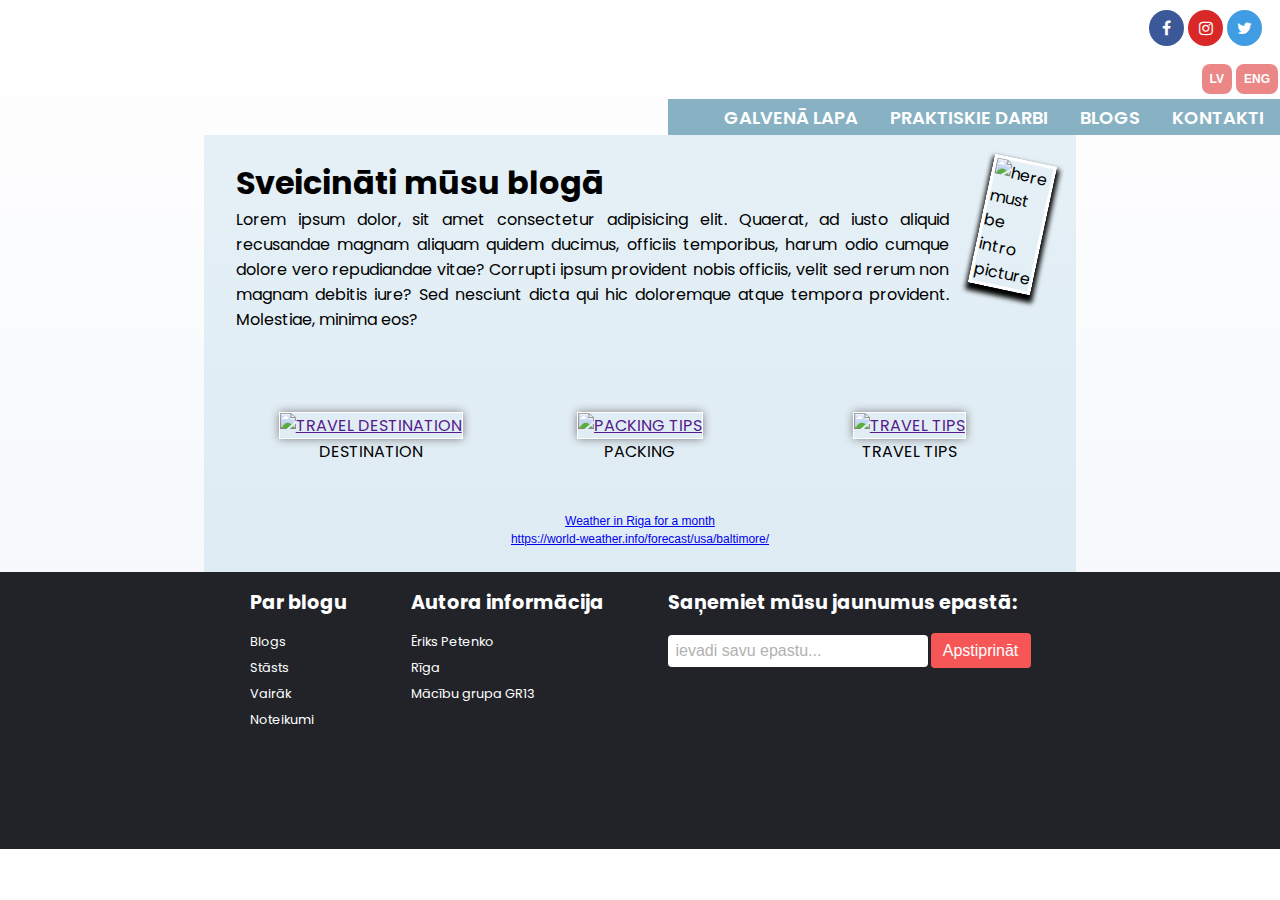
==== index.html @ f5b0d3f4 "Add files via upload" ====
<!DOCTYPE html>
<html lang="en">

<head>
    <meta charset="UTF-8">
    <meta http-equiv="X-UA-Compatible" content="IE=edge">
    <meta name="viewport" content="width=device-width, initial-scale=1.0">
    <meta name="keywords" content="HTML, CSS, Blog, Traveling, Ceļošana, Blogs, Myfirstwebpage">
    <meta name="author" content="Eriks Petenko">
    <link rel="stylesheet" href="style.css">
    <link rel="stylesheet" href="https://cdnjs.cloudflare.com/ajax/libs/font-awesome/5.15.3/css/all.min.css" />
    <link rel="stylesheet" href="https://cdnjs.cloudflare.com/ajax/libs/font-awesome/4.7.0/css/font-awesome.min.css">
    <title>Travel blog</title>
    <script src="script.js"></script>
    <script src="https://code.jquery.com/jquery-3.4.1.js"></script>
    <script src="https://ajax.googleapis.com/ajax/libs/jquery/2.1.1/jquery.min.js"></script>
</head>

<body>
    <header class="head-container">
        
        <div class="logo">
            <img src="img/logo.png" alt="">
        </div>
        
        <div class="navbar-container">
            
            <div class="social-media">
                
                <ul>
                    <li><a href="#" class="fa fa-facebook"></a></li>
                    <li><a href="#" class="fa fa-instagram"></a></li>
                    <li><a href="#" class="fa fa-twitter"></a></li>
                </ul>
            </div>
            <div class="language">
                <button class="button-lang" onclick="myFunction()">LV</button>
                <button class="button-lang" onclick="myFunction2()">ENG</button>
                <script>
                    function myFunction() {
                      var txt;
                      if (confirm("Valdoa nominīta uz latviešu")) {
                        txt = "You pressed OK!";
                      } else {
                        txt = "You pressed Cancel!";
                      }
                      document.getElementById("demo").innerHTML = txt;
                    }
                  
                    function myFunction2() {
                      var txt;
                      if (confirm("Language changed to English")) {
                        txt = "You pressed OK!";
                      } else {
                        txt = "You pressed Cancel!";
                      }
                      document.getElementById("demo").innerHTML = txt;
                    }
                </script>

            </div>
                <nav> 
                    <ul>
                        <li class="items"><a href="index.html">Galvenā lapa</a></li>
                        <li class="items"><a href="praktiskiedarbi.html">Praktiskie darbi</a></li>
                        <li class="items"><a href="blogs.html">Blogs</a></li>
                        <li class="items"><a href="Kontakti.html">Kontakti</a></li>
                        <li class="btn"><a href="#"><i class="fas fa-bars"></i></a></li>
                    </ul>
                </nav>
            <script>
                $(document).ready(function () {
                    $('.btn').click(function () {
                        $('.items').toggleClass("show");
                        $('ul li').toggleClass("hide");
                    });
                });
            </script>
            </div>
        </header>

    <section class="first-container">
        <div class="head-box">
            <div class="intropic">
                <img src="img/quote.jpg" alt="here must be intro picture">
            </div>
            <div class="content">
                <h1>Sveicināti mūsu blogā</h1>
                <p>Lorem ipsum dolor, sit amet consectetur adipisicing elit. 
                    Quaerat, ad iusto aliquid recusandae magnam aliquam quidem ducimus, officiis temporibus, 
                    harum odio cumque dolore vero repudiandae vitae? Corrupti ipsum provident nobis officiis, 
                    velit sed rerum non magnam debitis iure? 
                    Sed nesciunt dicta qui hic doloremque atque tempora provident. Molestiae, minima eos?</p>
            </div>
        </div>
    </section>

    <div class="row">
        
    </div>

    <section class="second-container">
        <figure>
            <a href="">
                <img src="img/destination 2.jpg" alt="Travel destination">
            </a>
            <figcaption>Destination</figcaption>
        </figure>
        <figure>
            <a href="">
                <img src="img/packing2.jpg" alt="Packing tips">
            </a>
            <figcaption>Packing</figcaption>
        </figure>
        <figure>
            <a href="">
                <img src="img/travel_tips.jpg" alt="Travel tips">
            </a>
            <figcaption>Travel tips</figcaption>
        </figure>
        
    </section>

    <div class="row"></div>

    <section class="third-container">
        <!-- <div class="list-box">
            <div class="travel-picture">
                <img src="img/couple-travel-quotes-1.jpg" alt="here must be intro picture">
            </div> -->
            <div id="48d2203c8d04e4519276d528b068803a" class="ww-informers-box-854753"><p class="ww-informers-box-854754"><a href="https://world-weather.info/forecast/latvia/riga/month/">Weather in Riga for a month</a><br><a href="https://world-weather.info/forecast/usa/baltimore/">https://world-weather.info/forecast/usa/baltimore/</a></p></div><script async type="text/javascript" charset="utf-8" src="https://world-weather.info/wwinformer.php?userid=48d2203c8d04e4519276d528b068803a"></script><style>.ww-informers-box-854754{-webkit-animation-name:ww-informers54;animation-name:ww-informers54;-webkit-animation-duration:1.5s;animation-duration:1.5s;white-space:nowrap;overflow:hidden;-o-text-overflow:ellipsis;text-overflow:ellipsis;font-size:12px;font-family:Arial;line-height:18px;text-align:center}@-webkit-keyframes ww-informers54{0%,80%{opacity:0}100%{opacity:1}}@keyframes ww-informers54{0%,80%{opacity:0}100%{opacity:1}}</style>
        
    </section>


    <footer>
        <div class="footer-container">
            <div class="footer">
                <div class="footer-heading footer-1">
                    <h2>Par blogu</h2>
                    <a href="#">Blogs</a>
                    <a href="#">Stāsts</a>
                    <a href="#">Vairāk</a>
                    <a href="#">Noteikumi</a>
                </div>
                <div class="footer-heading footer-2">
                    <h2>Autora informācija</h2>
                    <dt>Ēriks Petenko</dt>
                    <dt>Rīga</dt>
                    <dt>Mācību grupa GR13</dt>
                </div>
           
                <form action="" id="FormMessage" method="post">
                    <div class="footer-email-form">
                        <h2>Saņemiet mūsu jaunumus epastā:</h2>
                        
                        <input id="footer-email" type="email" placeholder="ievadi savu epastu..." required>
                        <button id="footer-email-btn" type="submit">Apstiprināt</button>
                        <p id="result"></p>
                        
                        
                </form>

            </div>

        </div>
        </div>

    </footer>
</body>

</html>
---- style.css ----
@import url("https://fonts.googleapis.com/css2?family=Poppins:wght@200;400;500&display=swap");
@import url('https://fonts.googleapis.com/css2?family=Architects+Daughter&family=Dancing+Script&display=swap'); /*font-family: 'Dancing Script', cursive;*/
body {
  margin: 0;
  padding: 0;
  box-sizing: border-box;
  background: linear-gradient(180deg, #ffffff 0%, #f2f5fa 100%);
  
}

section {
  padding: 1.5rem 2em;
  width: min(90%, 50.5rem);
  margin-inline: auto;
  background-color: rgba(22, 132, 175, 0.1);
}


/* ===Typography=== */

body {
  font-family: "Poppins", sans-serif;
  color: #000000;
}
p,h1,dl {
  margin: 0;
  padding: 0;
}
/* .nav-link {
  font-family: 'Helvetica Neue', Helvetica, Arial, sans-serif;
} */

/* ===NAVIGATION=== */

.head-container {
  width: 100%;
  background-image: url("/img/sky.jpg");
  display: flex;
  justify-content: space-between;
  /* box-shadow:  1px 1.5px 1px 1px rgb(56, 184, 235); */
  background-repeat: no-repeat;
  background-position:top;
  background-size: cover;
}


.logo img {
  position: absolute;
  width: 10em;
}

nav ul{
  list-style: none;
  display: flex;
  flex-wrap: wrap;
  align-items: center;
  justify-content: center;
  background-color: rgba(17, 102, 136, 0.5);
  margin: 0;
  
}
nav ul li{
  padding: 0.3em 0;
  cursor: pointer;
  
  
}
nav ul li.items{
  position: relative;
  width: auto;
  margin: 0 16px;
  text-align: center;
  order: 3;
 
}
nav ul li.items:after{
  position: absolute;
  content: '';
  left: 0;
  bottom: 5px;
  height: 2px;
  width: 100%;
  background: #33ffff;
  opacity: 0;
  transition: all 0.2s linear;
}
nav ul li.items:hover:after{
  opacity: 1;
  bottom: 2px;
}
nav ul li.logo{
  flex: 1;
  color: white;
  font-weight: bold;
  cursor: default;
  user-select: none;
}
nav ul li a{
  color: rgb(255, 255, 255);
  font-size: 1.125rem;
  text-decoration: none;
  transition: .4s;
  text-transform: uppercase;
  font-weight: 600;
}
nav ul li:hover a{
  color: cyan;
}
nav ul li i{
  font-size: 30px;
  color: #ffffff;
}
nav ul li.btn{
  display: none;
 
}
nav ul li.btn.hide i:before{
  content: '\f00d';
}



/*=====================================================*/
.social-media {
  padding: 0.3em 1em 0.5em 0;
 
}

.social-media ul {
  list-style: none;
  padding: 0;
  margin: 0;
  display: flex;
  justify-content: flex-end;
  
}

.fa {
  padding: 10px;
  font-size: 15px;
  width: 15px;
  text-align: center;
  text-decoration: none;
  margin: 5px 2px;
  border-radius: 50%;
  
}

.fa:hover {
    opacity: 0.7;
    box-shadow: 1px 1px skyblue;
}

.fa-facebook {
  background: #3B5998;
  color: white;
}

.fa-twitter {
  background: #409de4;
  color: white;
}

.fa-instagram {
  background: #da2828;
  color: white;
}




/* ==============FIRST-SECTION===================== */

.first-container p {
  margin-right: 2em;
  text-align: justify;
}

.head-box {
  display: flex;
  flex-direction: row;
}

.intropic {
  order: 1;
  /* z-index:-1; novieto bildu zem vai virs objekta*/
}

.intropic img {
  max-width: 300px;
    transform: rotate(12deg);
    display: block;
    padding: 0;
    border: 3px solid white;
    box-shadow:  1px 5px 5px 2.5px black
  }


/* ================SECOND-SECTION====================== */

.second-container {
  display: grid;
  grid-template-columns: repeat(3, 1fr);
 flex-direction: row;
 
  
}
.second-container figure {
  margin: 0 auto;
  text-align: center;
  text-transform: uppercase;
  padding-top: 2em;
  order: 1;
}

.second-container figure img{
  border: 1px solid white;
  box-shadow: gray 0 0 10px;
  width: 240px;
  
}

.second-container figure img:hover {
  opacity: 0.7;
  transition: 500ms;
}



/* ==============THIRD-SECTION======================= */

.third-container dt {
  margin-left: 4em;
  line-height: 2rem;
  font-family: 'Architects Daughter', cursive;
  font-size: 1rem;
  font-weight: 300;
}

.list-box {
  display: flex;
  flex-direction: row;
  justify-content: start;
}


.travel-picture {
  order: 0;
}

.travel-picture img {
  display: block;
  max-width: 300px;
}


/*==============FOOTER===============*/

.footer-container {
  background-color: #212329;
  padding-bottom: 4em;
  font-size: 0.8rem;
}
.footer {
  width: 95%;
  height: 25vh;
  background-color:#212329; 
  color: white;
  display: flex;
  justify-content: center;
  flex-wrap: wrap;
  margin: 0 auto;
  
  
}
.footer-heading {
  display: flex;
  flex-direction: column;
  margin-right: 4rem;
}
.footer-heading h2 {
  margin-bottom: 1rem;
}
.footer-heading a {
  color: white;
  text-decoration: none;
 margin-bottom: 0.5rem;
}
.footer-heading dt {
  color: white;
  text-decoration: none;
 margin-bottom: 0.5rem;
}
.footer-heading a:hover {
  color: red;
  transition: 0.3s ease-out;
}

.footer-email-form h2 {
  margin-bottom: 1rem;
}

#footer-email {
  width: 250px;
  height: 30px;
  border-radius: 4px;
  outline: none;
  border: none;
  padding-left: 0.5rem;
  font-size: 1rem;
  margin-bottom: 1rem;
}
#footer-email::placeholder {
  color:#b1b1b1;
}
#footer-email-btn {
  width: 100px;
  height: 35px;
  background-color:#f75656;
  border-radius: 4px;
  outline: none;
  border: none;
  color: rgb(255, 255, 255);
  font-weight: 200;
  font-size: 1rem;
}
#footer-email-btn:hover {
  cursor: pointer;
  background-color: #337AF1;
  transition: all 0.4s ease-out;
}

#errortext {
  color: red;
}


@media only screen and (max-width: 1150px){
  .footer{
    height: 30vh;
      }
      
      .logo img {
        width: 8em;
        
      }
}

@media all and (max-width: 900px){
  nav ul {
    background:none;
  }
  nav ul li a{
   
    color: white;
    font-size: 1.2em;
    text-decoration: none;
    transition: .4s;
    text-transform: uppercase;
    font-weight: bold;
  }

  nav ul li.items{
    background-color: rgba(17, 102, 136, 0.4);
    width: 95%;
    display: none;
  }

  nav ul li.items.show{
    display: block;
   
  }
  nav ul li.btn{
    display: block;
   
    
  }
  nav ul li.items:hover{
    border-radius: 5px;
    box-shadow: inset 0 0 5px #33ffff,
                inset 0 0 10px #66ffff;
  }
  nav ul li.items:hover:after{
    opacity: 0;
  }
}

@media only screen and (max-width: 820px){
  .footer{
    padding-top: 1em;
      }
     
      .second-container{
        grid-template-columns: repeat(2, 1fr);
      }
    }

@media only screen and (max-width: 720px){
  
      .intropic img {
        transform: rotate(7deg); }
}

@media only screen and (max-width: 600px) {
  .first-container, .third-container, .second-container figure, 
  .intropic, .content p, .list-box dl, 
  .travel-picture {
   margin-inline: auto;
  }
    .button-lang {
    padding: 6px;
    font-size: 4px;
    background-color: none;
  }  


   .head-box {
     flex-direction: column;
     justify-content: flex-end;
   }
  
   .second-container {
     flex-direction: column;
   }
  
   .intropic {
     order: 0;
     margin-bottom: 15px;
   }
  
   .list-box{
     flex-direction: column;
     
   }

   .footer, .footer-email-form {
     font-size: 0.9em;
   }

   .intropic img {
    transform: rotate(0deg);
    border: 3px solid rgb(201, 195, 195);
 }
 .logo img {
  width: 7em;
}
 .second-container{
  grid-template-columns: repeat(1, 1fr);
}
.second-container figure img{
  border: 1px solid white;
  box-shadow: gray 0 0 10px;
  width: 300px;
  
}

.travel-picture img {
  display: block;
  max-width: 300px;
}


}

@media only screen and (max-width: 400px){
  .footer-1{
    display: none;
      }
    }

/* ===================BLOG=========== 
=====================================*/


/* Header/Blog Title */
.header {
  padding: 30px;
  font-size: 30px;
  text-align: center;
  background: white;
}

/* Create two unequal columns that floats next to each other */
/* Left column */
.leftcolumn {
  float: left;
  width: 73%;
}

/* Right column */
.rightcolumn {
  float: left;
  width: 25%;
  padding-left: 16px;
}

/* Fake image */
.fakeimg {
  background-color: #aaa;
  width: 80%;
  padding: 20px;
}

/* Add a card effect for articles */
.card {
  background-color: white;
  padding: 20px;
  margin-top: 20px;
}

/* Clear floats after the columns */
.row:after {
  content: "";
  display: table;
  clear: both;
}
.blog-section{
  background-color: rgba(33, 107, 245, 0.26);
  padding: 1.5rem 2em;
  width: min(90%, 70rem);
  margin-inline: auto;
}


/* Responsive layout - when the screen is less than 800px wide, make the two columns stack on top of each other instead of next to each other */
@media screen and (max-width: 800px) {
  .leftcolumn, .rightcolumn {
    width: 100%;
    padding: 0;
  }


}

.button-lang {
  background-color: rgb(235, 135, 135); /* Green */
  border: none;
  color: white;
  padding: 8px;
  text-align: center;
  text-decoration: none;
  display: inline-block;
  font-size: 12px;
  font-weight: bold;
  margin: 5px 2px;
  cursor: pointer;
  border-radius: 8px;
}

.language {
  display: flex;
  justify-content: end;
}

.praktiskie {
  height: 100px;
}

.styled-table {
  border-collapse: collapse;
  margin: 25px 0;
  font-size: 0.9em;
  font-family: sans-serif;
  min-width: 400px;
  box-shadow: 0 0 20px rgba(0, 0, 0, 0.15);
}

.styled-table thead tr {
  background-color: #009879;
  color: #ffffff;
  text-align: left;
}

.styled-table th,
.styled-table td {
    padding: 12px 15px;
}

.styled-table tbody tr {
  border-bottom: 1px solid #dddddd;
}

.styled-table tbody tr:nth-of-type(even) {
  background-color: #f3f3f3;
}

.styled-table tbody tr:last-of-type {
  border-bottom: 2px solid #009879;
}
.styled-table tbody tr.active-row {
  font-weight: bold;
  color: #009879;
}
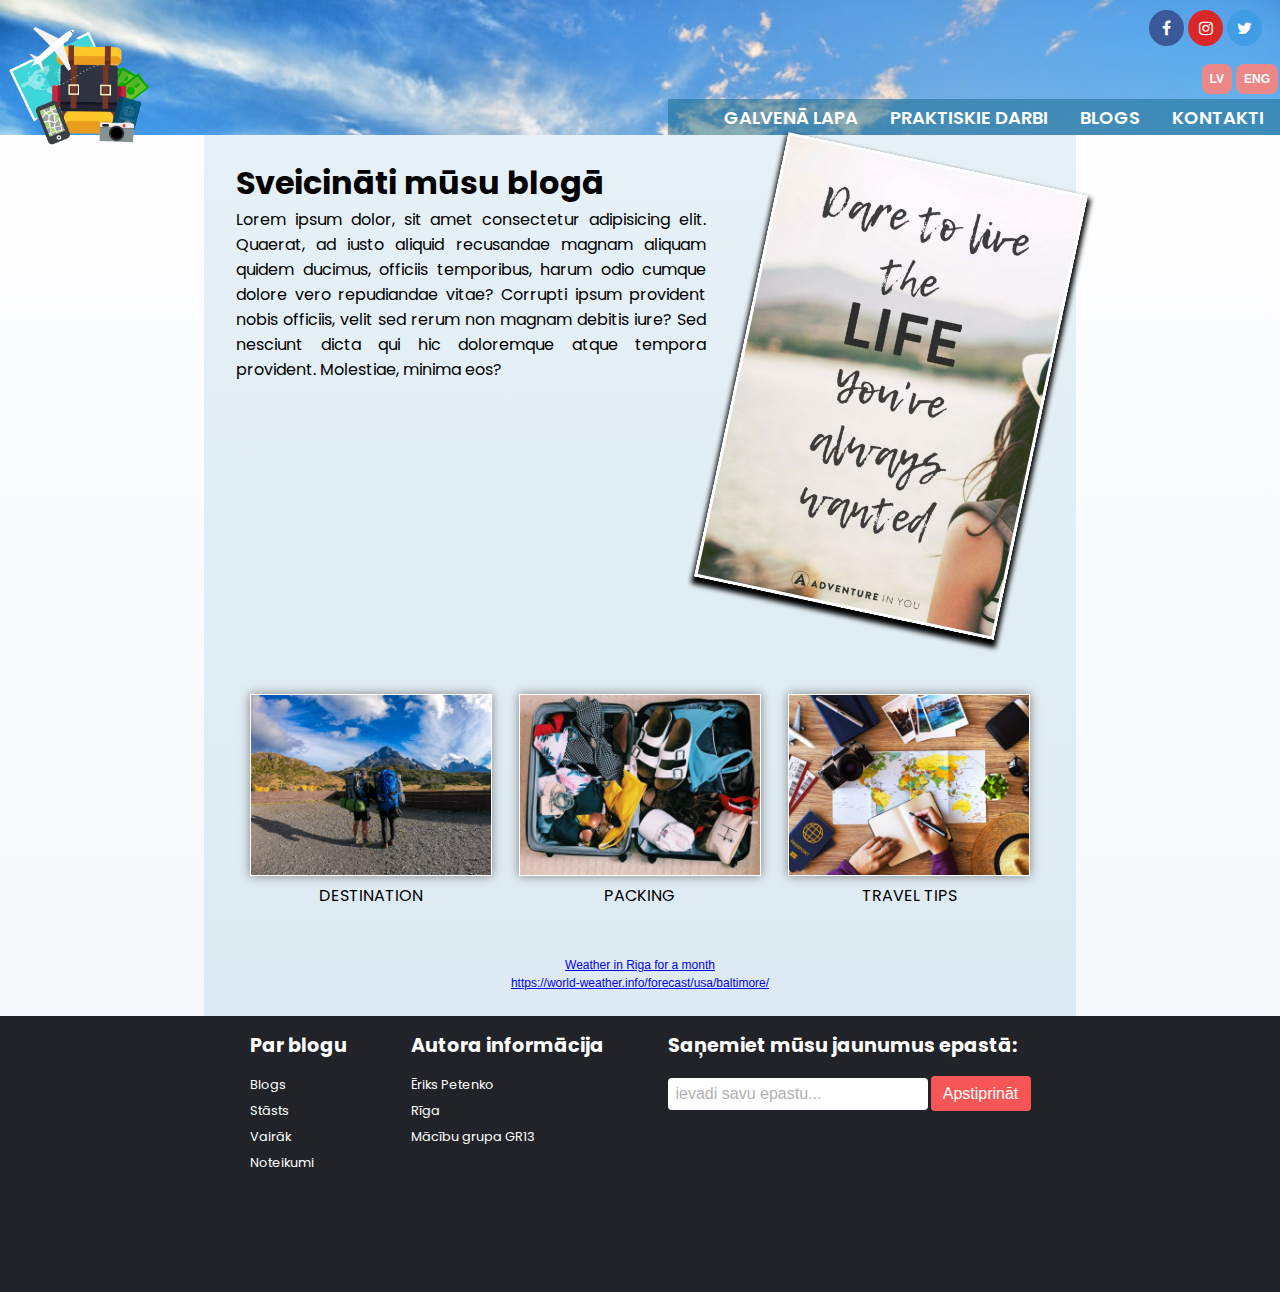
==== commit 7ec00c62: "Update index.html" ====
--- a/index.html
+++ b/index.html
@@ -20,7 +20,7 @@
     <header class="head-container">
         
         <div class="logo">
-            <img src="img/logo.png" alt="">
+            <img src="logo.png" alt="">
         </div>
         
         <div class="navbar-container">
@@ -82,7 +82,7 @@
     <section class="first-container">
         <div class="head-box">
             <div class="intropic">
-                <img src="img/quote.jpg" alt="here must be intro picture">
+                <img src="quote.jpg" alt="here must be intro picture">
             </div>
             <div class="content">
                 <h1>Sveicināti mūsu blogā</h1>
@@ -102,19 +102,19 @@
     <section class="second-container">
         <figure>
             <a href="">
-                <img src="img/destination 2.jpg" alt="Travel destination">
+                <img src="destination 2.jpg" alt="Travel destination">
             </a>
             <figcaption>Destination</figcaption>
         </figure>
         <figure>
             <a href="">
-                <img src="img/packing2.jpg" alt="Packing tips">
+                <img src="packing2.jpg" alt="Packing tips">
             </a>
             <figcaption>Packing</figcaption>
         </figure>
         <figure>
             <a href="">
-                <img src="img/travel_tips.jpg" alt="Travel tips">
+                <img src="travel_tips.jpg" alt="Travel tips">
             </a>
             <figcaption>Travel tips</figcaption>
         </figure>
@@ -169,4 +169,4 @@
     </footer>
 </body>
 
-</html>+</html>
--- a/style.css
+++ b/style.css
@@ -34,7 +34,7 @@
 
 .head-container {
   width: 100%;
-  background-image: url("/img/sky.jpg");
+  background-image: url("sky.jpg");
   display: flex;
   justify-content: space-between;
   /* box-shadow:  1px 1.5px 1px 1px rgb(56, 184, 235); */
@@ -590,4 +590,4 @@
 .styled-table tbody tr.active-row {
   font-weight: bold;
   color: #009879;
-}+}
